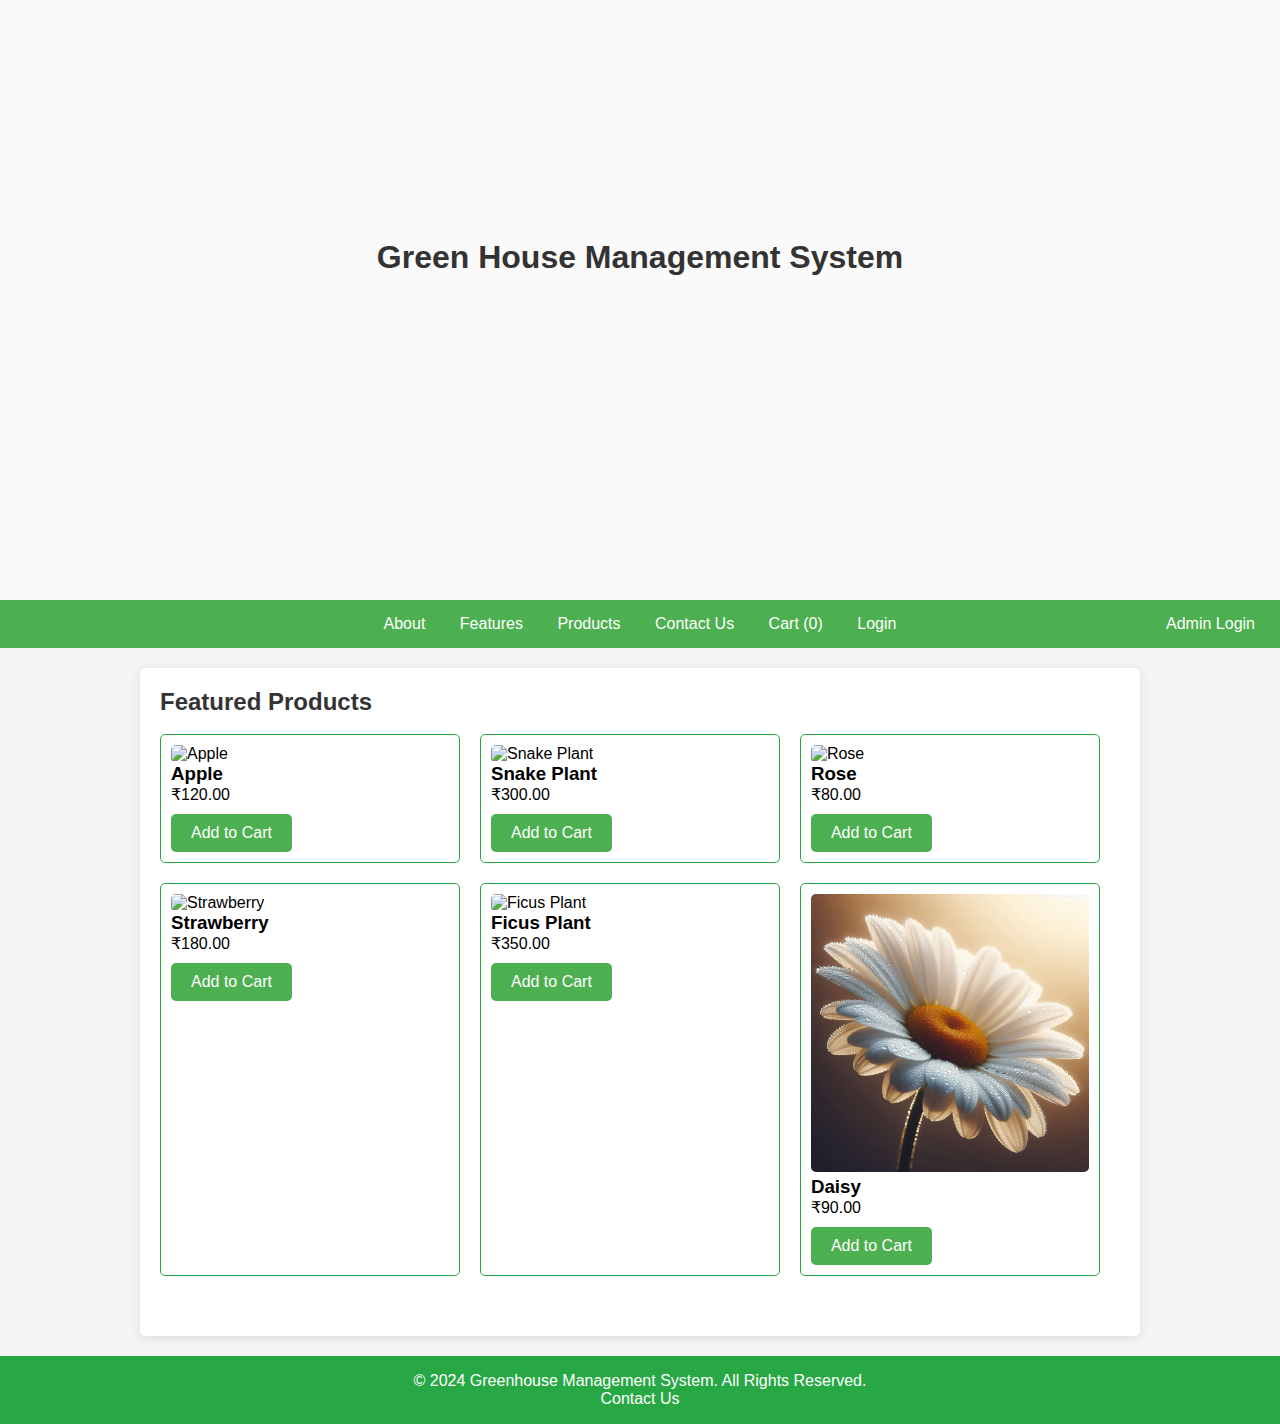
==== index.html @ 0571fd85 "Update index.html" ====
<!DOCTYPE html>
<html lang="en">
<head>
    <meta charset="UTF-8">
    <meta name="viewport" content="width=device-width, initial-scale=1.0">
    <title>Greenhouse Management System</title>
    <link rel="stylesheet" href="styles.css"> <!-- Link to external CSS file -->
</head>
<body>
   

    <header class="headerimg overlay">
        <div class="hero-content">
            <div class="hero-text">
                <h1>Green House Management System</h1>
            </div><!-- /.hero-text -->
        </div><!-- /.hero-content -->
        
    </header>
    <nav >
        <a href="about.html">About</a>
        <a href="features.html">Features</a>
        <a href="product.html">Products</a>
        <a href="contact.html">Contact Us</a>
        <a href="billing.html" id="cart-link">Cart (<span id="cart-count">0</span>)</a>
        <a  id="login-link"  href="login.html">Login</a>            
        <a style="position: absolute ;right: 10px;" href="admin.html">Admin Login</a>
    </nav>

    <div class="container">

        
        <section id="products">
        
            <h2>Featured Products</h2><br>

<div class="product-showcase">
    <!-- Featured Product 1 -->
    <div class="product" data-id="1">
        <img src="Img/apple.jpg" alt="Apple">
        <h3>Apple</h3>
        <p>₹120.00</p>
        <button onclick="addToCart(1, 'Img/apple.jpg', 'Apple', 120)">Add to Cart</button>
    </div>

    <!-- Featured Product 2 -->
    <div class="product" data-id="7">
        <img src="Img/snake_plant.jpg" alt="Snake Plant">
        <h3>Snake Plant</h3>
        <p>₹300.00</p>
        <button onclick="addToCart(7, 'Img/snake_plant.jpg', 'Snake Plant', 300)">Add to Cart</button>
    </div>

    <!-- Featured Product 3 -->
    <div class="product" data-id="13">
        <img src="Img/rose.jpg" alt="Rose">
        <h3>Rose</h3>
        <p>₹80.00</p>
        <button onclick="addToCart(13, 'Img/rose.jpg', 'Rose', 80)">Add to Cart</button>
    </div>

    <!-- Featured Product 4 -->
    <div class="product" data-id="3">
        <img src="Img/strawberry.jpg" alt="Strawberry">
        <h3>Strawberry</h3>
        <p>₹180.00</p>
        <button onclick="addToCart(3, 'Img/strawberry.jpg', 'Strawberry', 180)">Add to Cart</button>
    </div>

    <!-- Featured Product 5 -->
    <div class="product" data-id="11">
        <img src="Img/ficus.jpg" alt="Ficus Plant">
        <h3>Ficus Plant</h3>
        <p>₹350.00</p>
        <button onclick="addToCart(11, 'Img/ficus.jpg', 'Ficus Plant', 350)">Add to Cart</button>
    </div>

    <!-- Featured Product 6 -->
    <div class="product" data-id="17">
        <img src="Img/daisy.jpg" alt="Daisy">
        <h3>Daisy</h3>
        <p>₹90.00</p>
        <button onclick="addToCart(17, 'Img/daisy.jpg', 'Daisy', 90)">Add to Cart</button>
    </div>
</div>

        </section>
    </div>

    <footer>
        <p>&copy; 2024 Greenhouse Management System. All Rights Reserved.</p>
        <div>
            <a href="#contact" style="color: white; text-decoration: none;">Contact Us</a>
        </div>
    </footer>

    <script src="script.js"></script> <!-- Link to the JavaScript file -->
</body>
</html>
---- styles.css ----
.headerimg { 
    background: url(/img/hero.jpg) no-repeat center / cover; 
    height: 600px;
    width: 100%;
    display: table;
    position: relative;
}

.headerimg-about { 
    background: url(/img/portfolio-hero.jpg) no-repeat center / cover; 
    height: 100%;
    width: 100%;
    display: table;
    
    position: relative;
}
.headerimg-fea { 
    background: url(/img/portfolio-12.jpg) no-repeat center / cover; 
    height: 300px;
    width: 100%;
    display: table;
    
    position: relative;
}
.headerimg-cart { 
    background: url(/img/blog-hero.jpg) no-repeat center / cover; 
    height: 300px;
    width: 100%;
    display: table;
    
    position: relative;
}
body {
    font-family: Arial, sans-serif;
    margin: 0;
    padding: 0;
    background-color: #f4f4f4;
}




.overlay:before {
    content: '';
    background-color: rgba(255,255,255,0.5);
    height: 100%;
    width: 100%;
    position: absolute;
    top: 0;
    left: 0;
    z-index: 0;
  }

  .hero-content {
    display: table-cell;
    vertical-align: middle;
    padding-top: 75px;
}

.hero-text {
    max-width: 890px;
    width: 100%;
    margin: 0 auto;
    padding: 0 15px;
    text-align: center;
}

.hero-text h1 {
    position: relative;
    margin: 0;
    top: -80px;
}

.hero-text p {
    position: relative;
    margin: 45px 0 30px;
    font-size: 20px;
    color: #26272d;
}

.hero-text .btn {
    position: relative;
    background-color: transparent;
}

.hero-text .btn:hover {
    background-color: #26272d;
    color: #fff;
}

.hero .breadcrumb {
    padding-top: 60px;
    margin-bottom: 0;
}

.hero .breadcrumb:before {
    content: '';
    display: block;
    position: absolute;
    left: 50%;
    bottom: 45px;
    height: 12px;
    width: 80px;
    border-top: 5px solid #fff;
    border-bottom: 3px solid #fff;
    transform: translateX(-50%);
    -moz-transform: translateX(-50%);
    -webkit-transform: translateX(-50%);
    -o-transform: translateX(-50%);
    -ms-transform: translateX(-50%);
}

nav {
    margin: 1rem 0;
    position: sticky;
    top: -1px;
    z-index: 10;
}

nav a {
    margin: 0 15px;
    color: white;
    text-decoration: none;
}

.container {
    max-width: 1000px;
    margin: 0 auto;
    padding: 20px;
    background: white;
    border-radius: 5px;
    box-shadow: 0 0 10px rgba(0, 0, 0, 0.1);
}

h1, h2 {
    color: #333;
}

.features {
    display: grid;
    grid-template-columns: repeat(auto-fill, minmax(300px, 1fr));
    gap: 20px;
    margin-bottom: 40px;
}

.feature {
    background: #e7f9e7; /* Light green for features */
    border: 1px solid #28a745;
    border-radius: 5px;
    padding: 20px;
    text-align: center;
}

.product-showcase {
    display: flex;
    flex-wrap: wrap;
    gap: 20px;
    margin-bottom: 40px;
}

.product {
    border: 1px solid #28a745;
    border-radius: 5px;
    padding: 10px;
    width: calc(33.33% - 20px); /* Three products per row */
    box-sizing: border-box;
    background: #fff;
    transition: transform 0.2s;
}

.product img {
    max-width: 100%;
    border-radius: 5px;
}

.product:hover {
    transform: scale(1.02);
    z-index: 1;
}

footer {
    text-align: center;
    padding: 1rem;
    background-color: #28a745; /* Green color for footer */
    color: white;
    position: relative;
    bottom: 0;

    width: 100%;
}

@media (max-width: 768px) {
    .product {
        width: calc(50% - 20px); /* Two products per row */
    }
}

@media (max-width: 480px) {
    .product {
        width: 100%; /* One product per row */
    }
}




/*######################    Billing      #################*/
/* General Reset */
* {
    box-sizing: border-box;
    margin: 0;
    padding: 0;
}

/* Body Styles */
body {
    font-family: Arial, sans-serif;
    background-color: #f4f4f4;
}

/* Header Styles */
header {
    background-color: #4CAF50;
    color: white;
    padding: 15px;
    text-align: center;
    margin: 0;
}

nav {
    background-color: #4CAF50;
    color: white;
    padding: 15px;
    text-align: center;
    margin: 0;
}

nav a {
    color: white;
    text-decoration: none;
}

/* Container for Cart Products */
.container {

    margin: 20px auto;
    padding: 20px;
    background-color: white;
    border-radius: 5px;
    box-shadow: 0 2px 10px rgba(0, 0, 0, 0.1);
}

/* Cart Product Styles */
.cart-product {
    display: flex;
    align-items: center;
    margin-bottom: 15px;
    border-bottom: 1px solid #ddd;
    padding-bottom: 10px;
}

.cart-product img {
    width: 100px; /* Set width of product image */
    height: auto;
    margin-right: 20px;
}

.quantity-controls {
    display: flex;
    align-items: center;
}

.quantity-controls button {
    background-color: #007bff;
    color: white;
    border: none;
    padding: 5px 10px;
    margin: 0 5px;
    cursor: pointer;
    border-radius: 4px;
}

.quantity-controls button:hover {
    background-color: #0056b3;
}

/* Total Amount Styles */
.total {
    font-weight: bold;
    margin-top: 20px;
}

/* Button Styles */
button {
    background-color: #28a745;
    color: white;
    border: none;
    padding: 10px 15px;
    border-radius: 5px;
    cursor: pointer;
}

button:hover {
    background-color: #218838;
}

/* Popup Styles */
.popup {
    display: none; /* Hidden by default */
    position: fixed; /* Stay in place */
    z-index: 1000; /* Sit on top */
    left: 0;
    top: 0;
    width: 100%; /* Full width */
    height: 100%; /* Full height */
    overflow: auto; /* Enable scroll if needed */
    background-color: rgba(0, 0, 0, 0.7); /* Black w/ opacity */
}

.popup-content {
    background-color: #fefefe;
    margin: 15% auto; /* 15% from the top and centered */
    padding: 20px;
    border: 1px solid #888;
    width: 80%; /* Could be more or less, depending on screen size */
    border-radius: 5px;
}

/* Form Styles */
#order-form {
    display: flex;
    flex-direction: column; /* Vertical layout for form */
}

#order-form label {
    margin-top: 10px;
}

#order-form input {
    padding: 10px;
    border: 1px solid #ccc;
    border-radius: 4px;
    margin-bottom: 10px;
}

/* Thank You Popup Styles *//* Popup Styles */
.popup {
    text-align: center;
    display: none; /* Hidden by default */
    position: fixed;
    z-index: 10000;
    left: 0;
    top: 0;
    width: 100%;
    height: 100%;
    overflow: auto; /* Enable scroll if needed */
    background-color: rgba(0, 0, 0, 0.5); /* Black w/ opacity */
    animation: fadeIn 0.5s; /* Fade in animation */
}

.popup-content {
    background-color: #fff;
    margin: 15% auto;
    padding: 20px;
    position: relative;
    border: 1px solid #888;
    width: 50%; /* Could be more or less, depending on screen size */
    border-radius: 5px;
    top: -100px;
    box-shadow: 0 4px 8px rgba(0, 0, 0, 0.2);
}

.popup h2 {
    margin-bottom: 5px;
    color: #333;
}

.popup p, .popup h3 {
       margin-bottom: 5px;
    color: #555;
}

.close {
    color: #aaa;
    float: right;
    font-size: 28px;
    font-weight: bold;
}

.close:hover,
.close:focus {
    color: black;
    text-decoration: none;
    cursor: pointer;
}

button {
    background-color: #4CAF50; /* Green */
    border: none;
    color: white;
    padding: 10px 20px;
    text-align: center;
    text-decoration: none;
    display: inline-block;
    font-size: 16px;
    margin-top: 10px;
    cursor: pointer;
    border-radius: 5px;
}

button:hover {
    background-color: #45a049; /* Darker green */
}

/* Animation */
@keyframes fadeIn {
    from { opacity: 0; }
    to { opacity: 1; }
}
/* Popup Styles (For Login) */
#login-popup .popup-content {
    padding: 30px;
}

#login-popup input {
    width: 100%;
    padding: 10px;
    margin: 10px 0;
}

#login-popup button {
    background-color: #4CAF50; /* Green */
    border: none;
    color: white;
    padding: 10px 15px;
    text-align: center;
    text-decoration: none;
    display: inline-block;
    font-size: 16px;
    margin-top: 10px;
    cursor: pointer;
    border-radius: 5px;
}
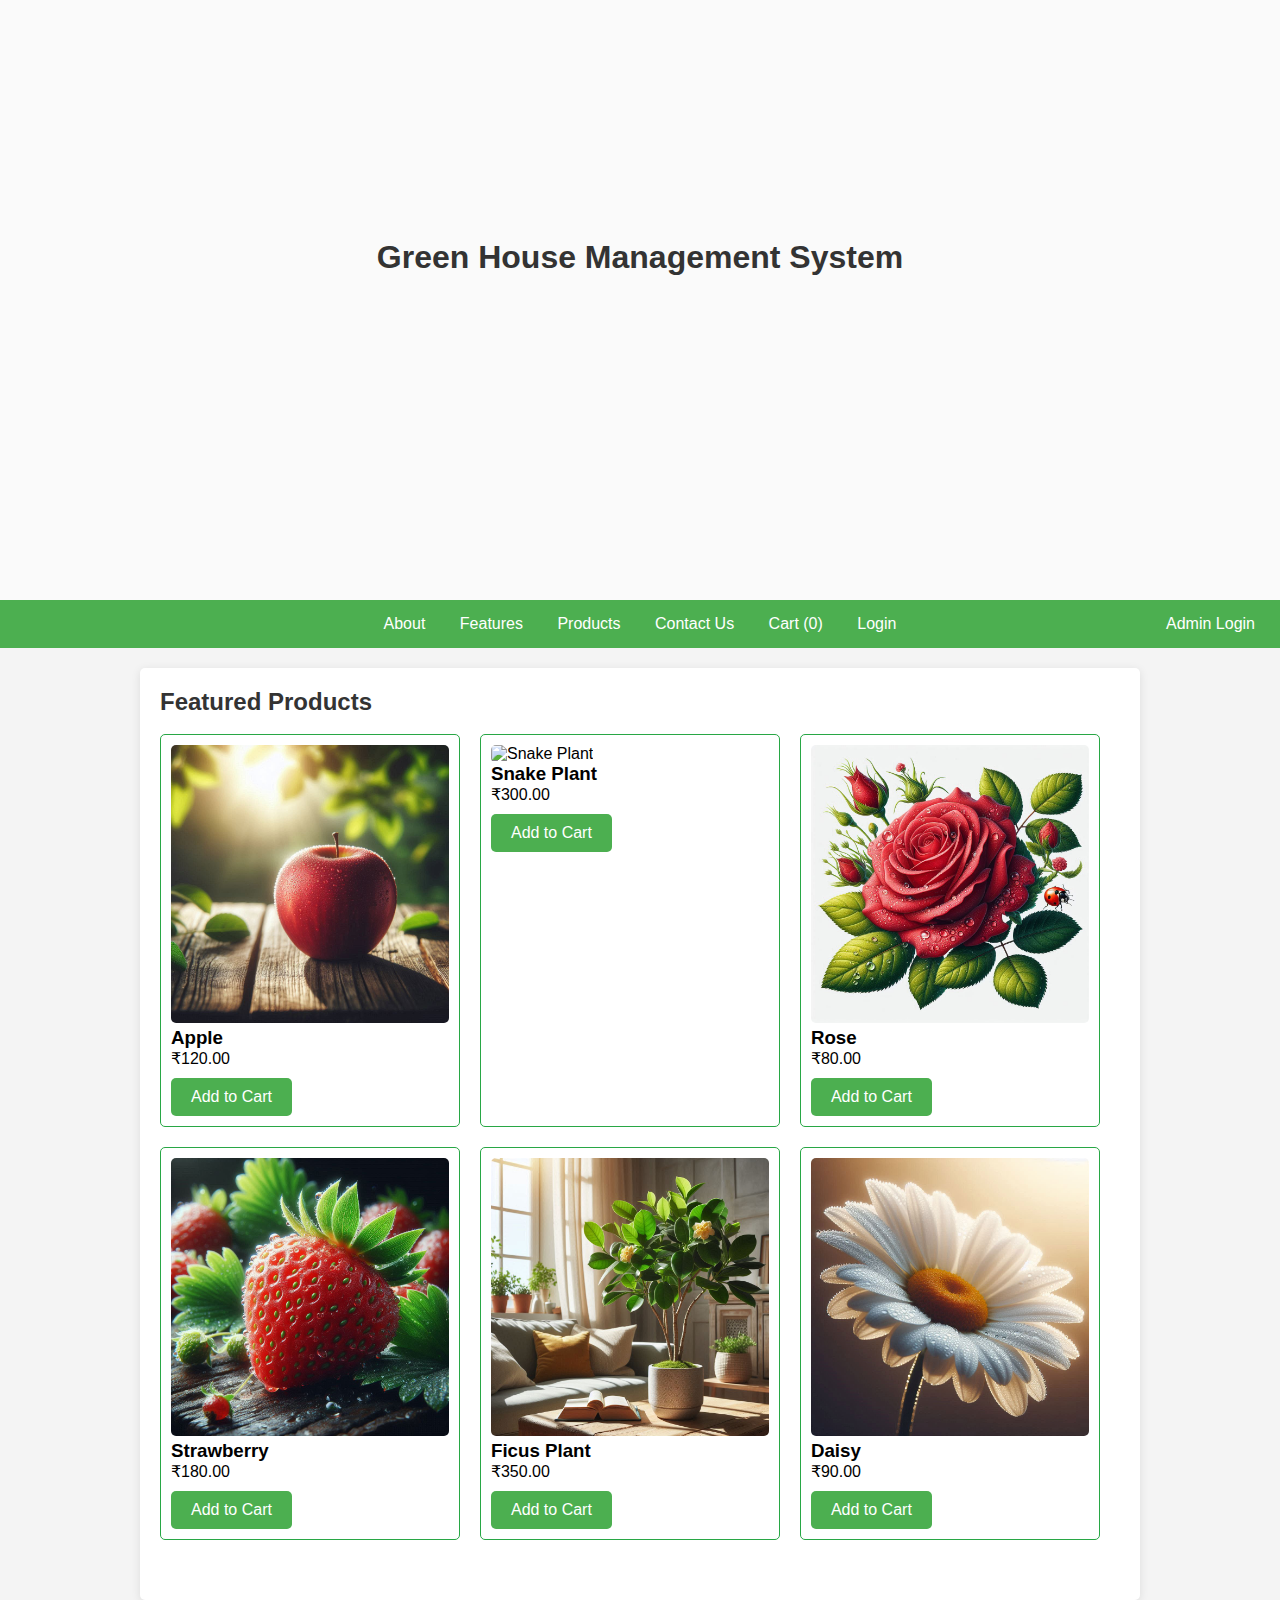
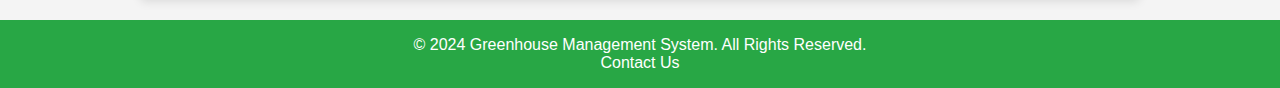
==== commit 7c9c5b56: "Update index.html" ====
--- a/index.html
+++ b/index.html
@@ -4,7 +4,7 @@
     <meta charset="UTF-8">
     <meta name="viewport" content="width=device-width, initial-scale=1.0">
     <title>Greenhouse Management System</title>
-    <link rel="stylesheet" href="styles.css"> <!-- Link to external CSS file -->
+    <link rel="stylesheet" href="https://pravinga513.github.io/GreenHouseProject/styles.css"> <!-- Link to external CSS file -->
 </head>
 <body>
    
@@ -37,50 +37,50 @@
 <div class="product-showcase">
     <!-- Featured Product 1 -->
     <div class="product" data-id="1">
-        <img src="Img/apple.jpg" alt="Apple">
+        <img src="Img/Apple.jpg" alt="Apple">
         <h3>Apple</h3>
         <p>₹120.00</p>
-        <button onclick="addToCart(1, 'Img/apple.jpg', 'Apple', 120)">Add to Cart</button>
+        <button onclick="addToCart(1, 'Img/Apple.jpg', 'Apple', 120)">Add to Cart</button>
     </div>
 
     <!-- Featured Product 2 -->
     <div class="product" data-id="7">
-        <img src="Img/snake_plant.jpg" alt="Snake Plant">
+        <img src="Img/Snake_plant.jpg" alt="Snake Plant">
         <h3>Snake Plant</h3>
         <p>₹300.00</p>
-        <button onclick="addToCart(7, 'Img/snake_plant.jpg', 'Snake Plant', 300)">Add to Cart</button>
+        <button onclick="addToCart(7, 'Img/Snake_plant.jpg', 'Snake Plant', 300)">Add to Cart</button>
     </div>
 
     <!-- Featured Product 3 -->
     <div class="product" data-id="13">
-        <img src="Img/rose.jpg" alt="Rose">
+        <img src="Img/Rose.jpg" alt="Rose">
         <h3>Rose</h3>
         <p>₹80.00</p>
-        <button onclick="addToCart(13, 'Img/rose.jpg', 'Rose', 80)">Add to Cart</button>
+        <button onclick="addToCart(13, 'Img/Rose.jpg', 'Rose', 80)">Add to Cart</button>
     </div>
 
     <!-- Featured Product 4 -->
     <div class="product" data-id="3">
-        <img src="Img/strawberry.jpg" alt="Strawberry">
+        <img src="Img/Strawberry.jpg" alt="Strawberry">
         <h3>Strawberry</h3>
         <p>₹180.00</p>
-        <button onclick="addToCart(3, 'Img/strawberry.jpg', 'Strawberry', 180)">Add to Cart</button>
+        <button onclick="addToCart(3, 'Img/Strawberry.jpg', 'Strawberry', 180)">Add to Cart</button>
     </div>
 
     <!-- Featured Product 5 -->
     <div class="product" data-id="11">
-        <img src="Img/ficus.jpg" alt="Ficus Plant">
+        <img src="Img/Ficus.jpg" alt="Ficus Plant">
         <h3>Ficus Plant</h3>
         <p>₹350.00</p>
-        <button onclick="addToCart(11, 'Img/ficus.jpg', 'Ficus Plant', 350)">Add to Cart</button>
+        <button onclick="addToCart(11, 'Img/Ficus.jpg', 'Ficus Plant', 350)">Add to Cart</button>
     </div>
 
     <!-- Featured Product 6 -->
     <div class="product" data-id="17">
-        <img src="Img/daisy.jpg" alt="Daisy">
+        <img src="Img/Daisy.jpg" alt="Daisy">
         <h3>Daisy</h3>
         <p>₹90.00</p>
-        <button onclick="addToCart(17, 'Img/daisy.jpg', 'Daisy', 90)">Add to Cart</button>
+        <button onclick="addToCart(17, 'Img/Daisy.jpg', 'Daisy', 90)">Add to Cart</button>
     </div>
 </div>
 
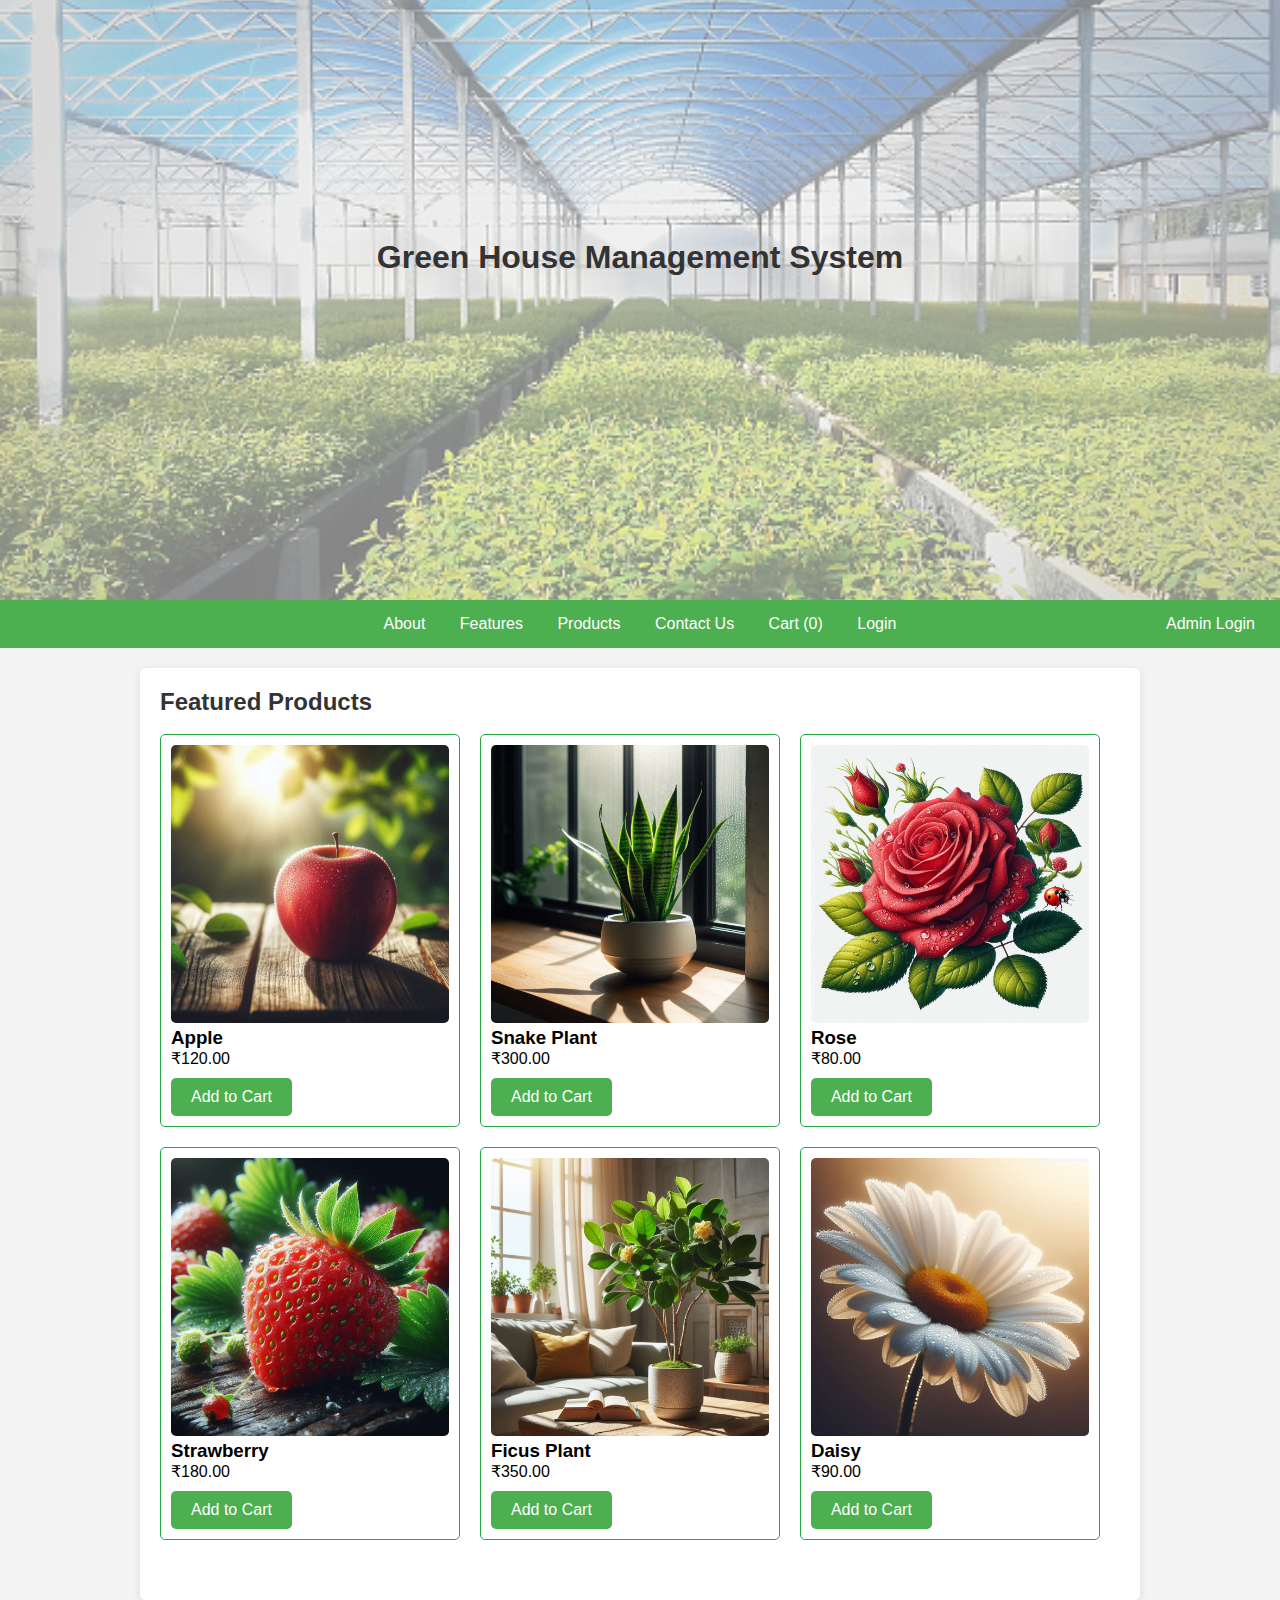
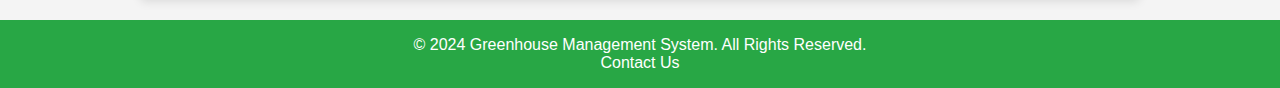
==== commit e30d4121: "Update index.html" ====
--- a/index.html
+++ b/index.html
@@ -45,10 +45,10 @@
 
     <!-- Featured Product 2 -->
     <div class="product" data-id="7">
-        <img src="Img/Snake_plant.jpg" alt="Snake Plant">
+        <img src="Img/Snake_Plant.jpg" alt="Snake Plant">
         <h3>Snake Plant</h3>
         <p>₹300.00</p>
-        <button onclick="addToCart(7, 'Img/Snake_plant.jpg', 'Snake Plant', 300)">Add to Cart</button>
+        <button onclick="addToCart(7, 'Img/Snake_Plant.jpg', 'Snake Plant', 300)">Add to Cart</button>
     </div>
 
     <!-- Featured Product 3 -->
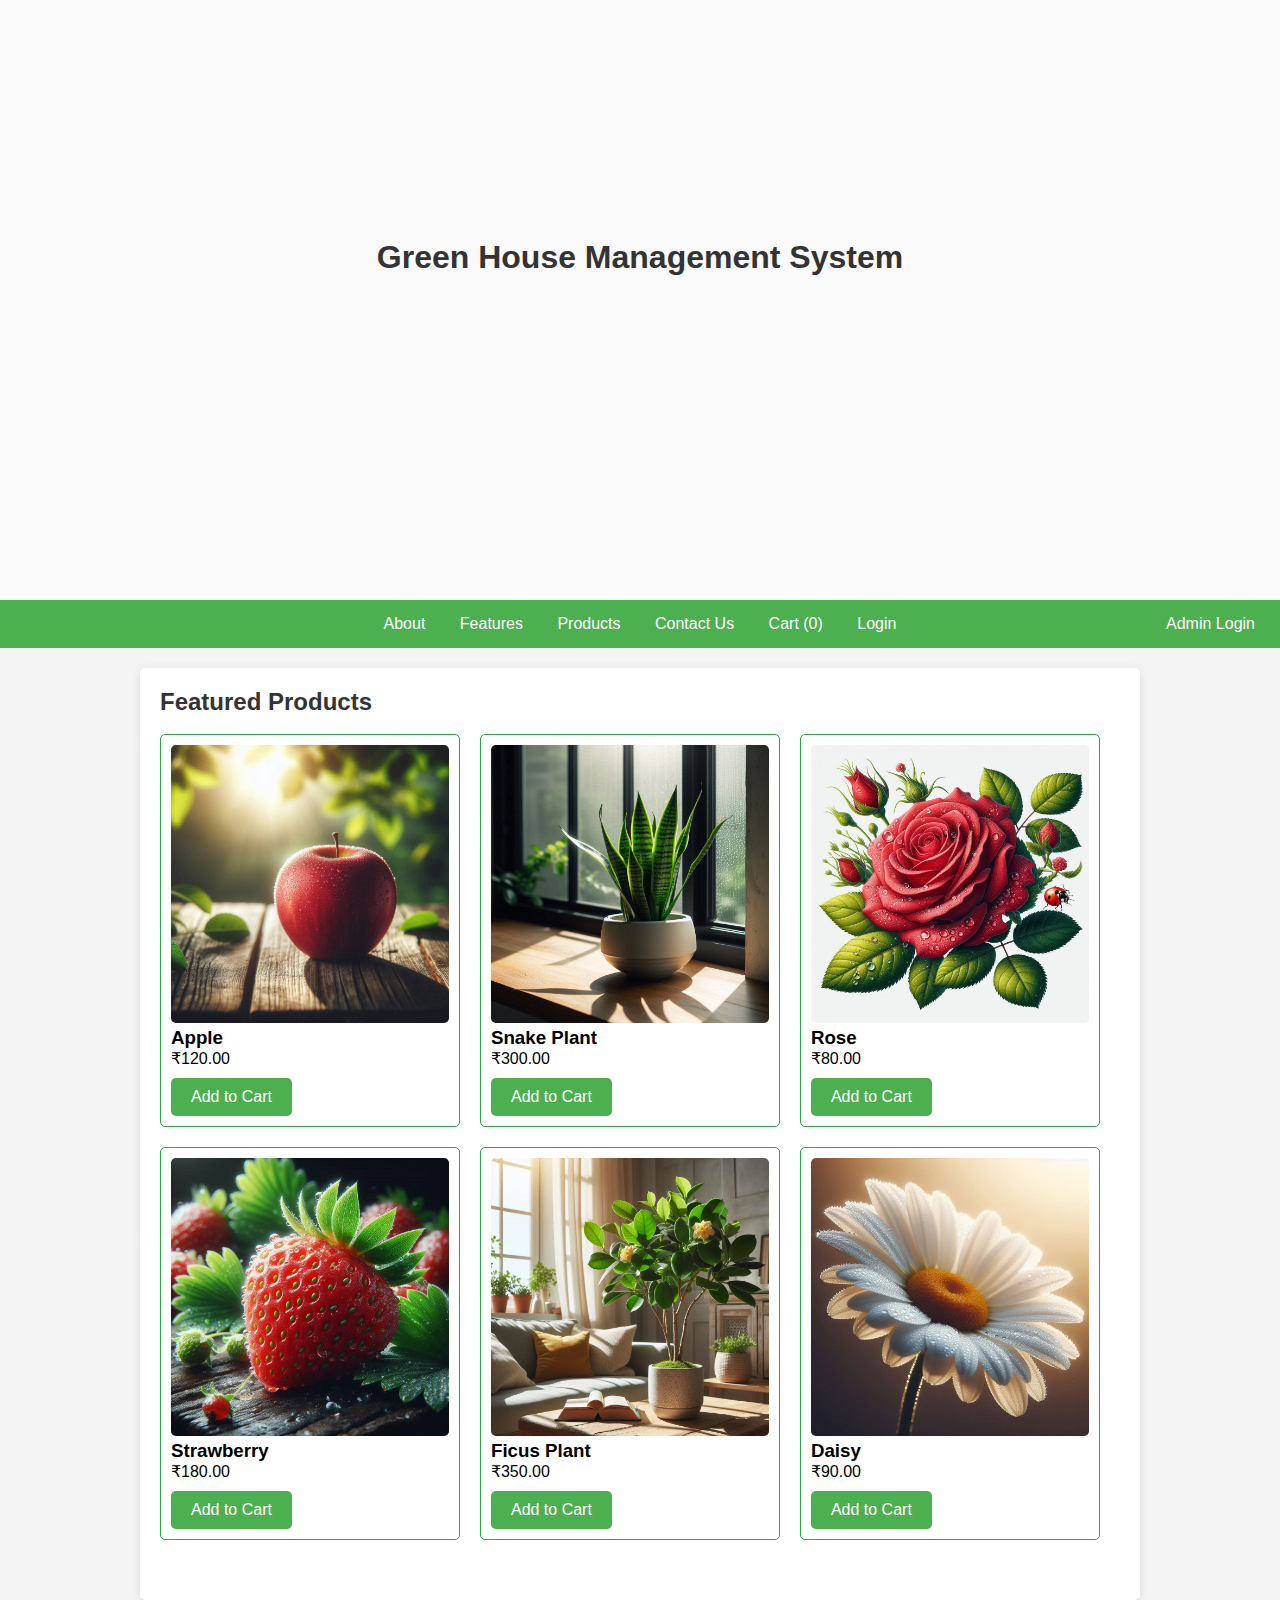
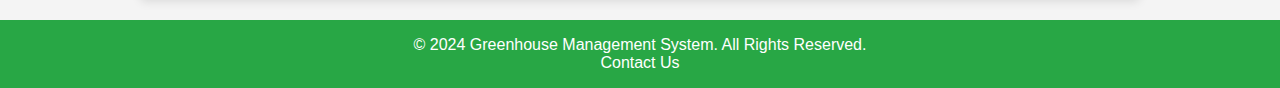
==== commit 6fb988a8: "Update index.html" ====
--- a/index.html
+++ b/index.html
@@ -45,7 +45,7 @@
 
     <!-- Featured Product 2 -->
     <div class="product" data-id="7">
-        <img src="Img/Snake_Plant.jpg" alt="Snake Plant">
+        <img src="Img/Snake_plant.jpg" alt="Snake Plant">
         <h3>Snake Plant</h3>
         <p>₹300.00</p>
         <button onclick="addToCart(7, 'Img/Snake_Plant.jpg', 'Snake Plant', 300)">Add to Cart</button>
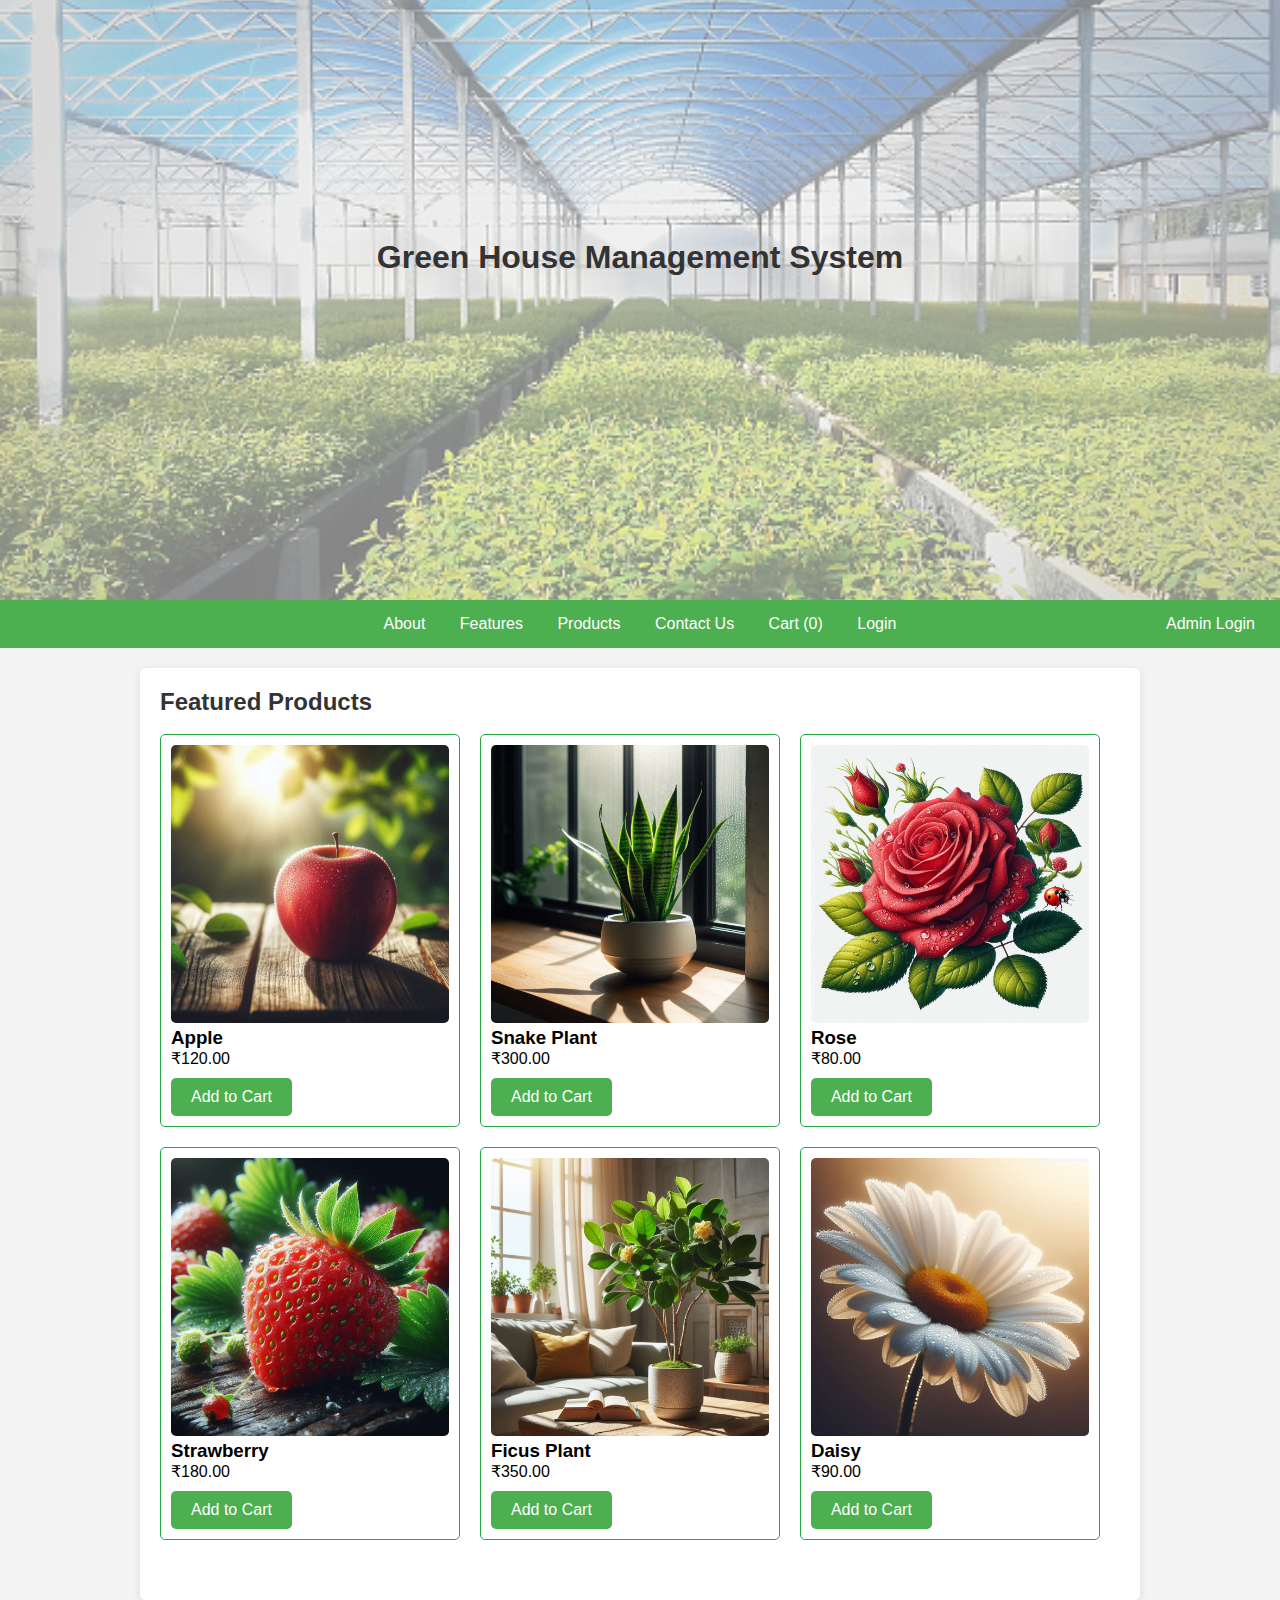
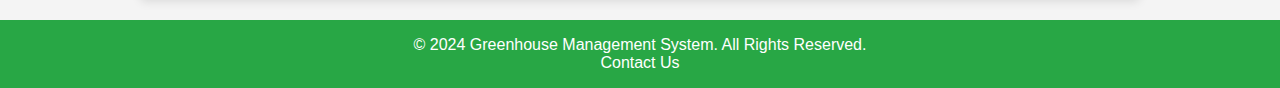
==== commit bd0915e1: "Update index.html" ====
--- a/index.html
+++ b/index.html
@@ -48,7 +48,7 @@
         <img src="Img/Snake_plant.jpg" alt="Snake Plant">
         <h3>Snake Plant</h3>
         <p>₹300.00</p>
-        <button onclick="addToCart(7, 'Img/Snake_Plant.jpg', 'Snake Plant', 300)">Add to Cart</button>
+        <button onclick="addToCart(7, 'Img/Snake_plant.jpg', 'Snake Plant', 300)">Add to Cart</button>
     </div>
 
     <!-- Featured Product 3 -->
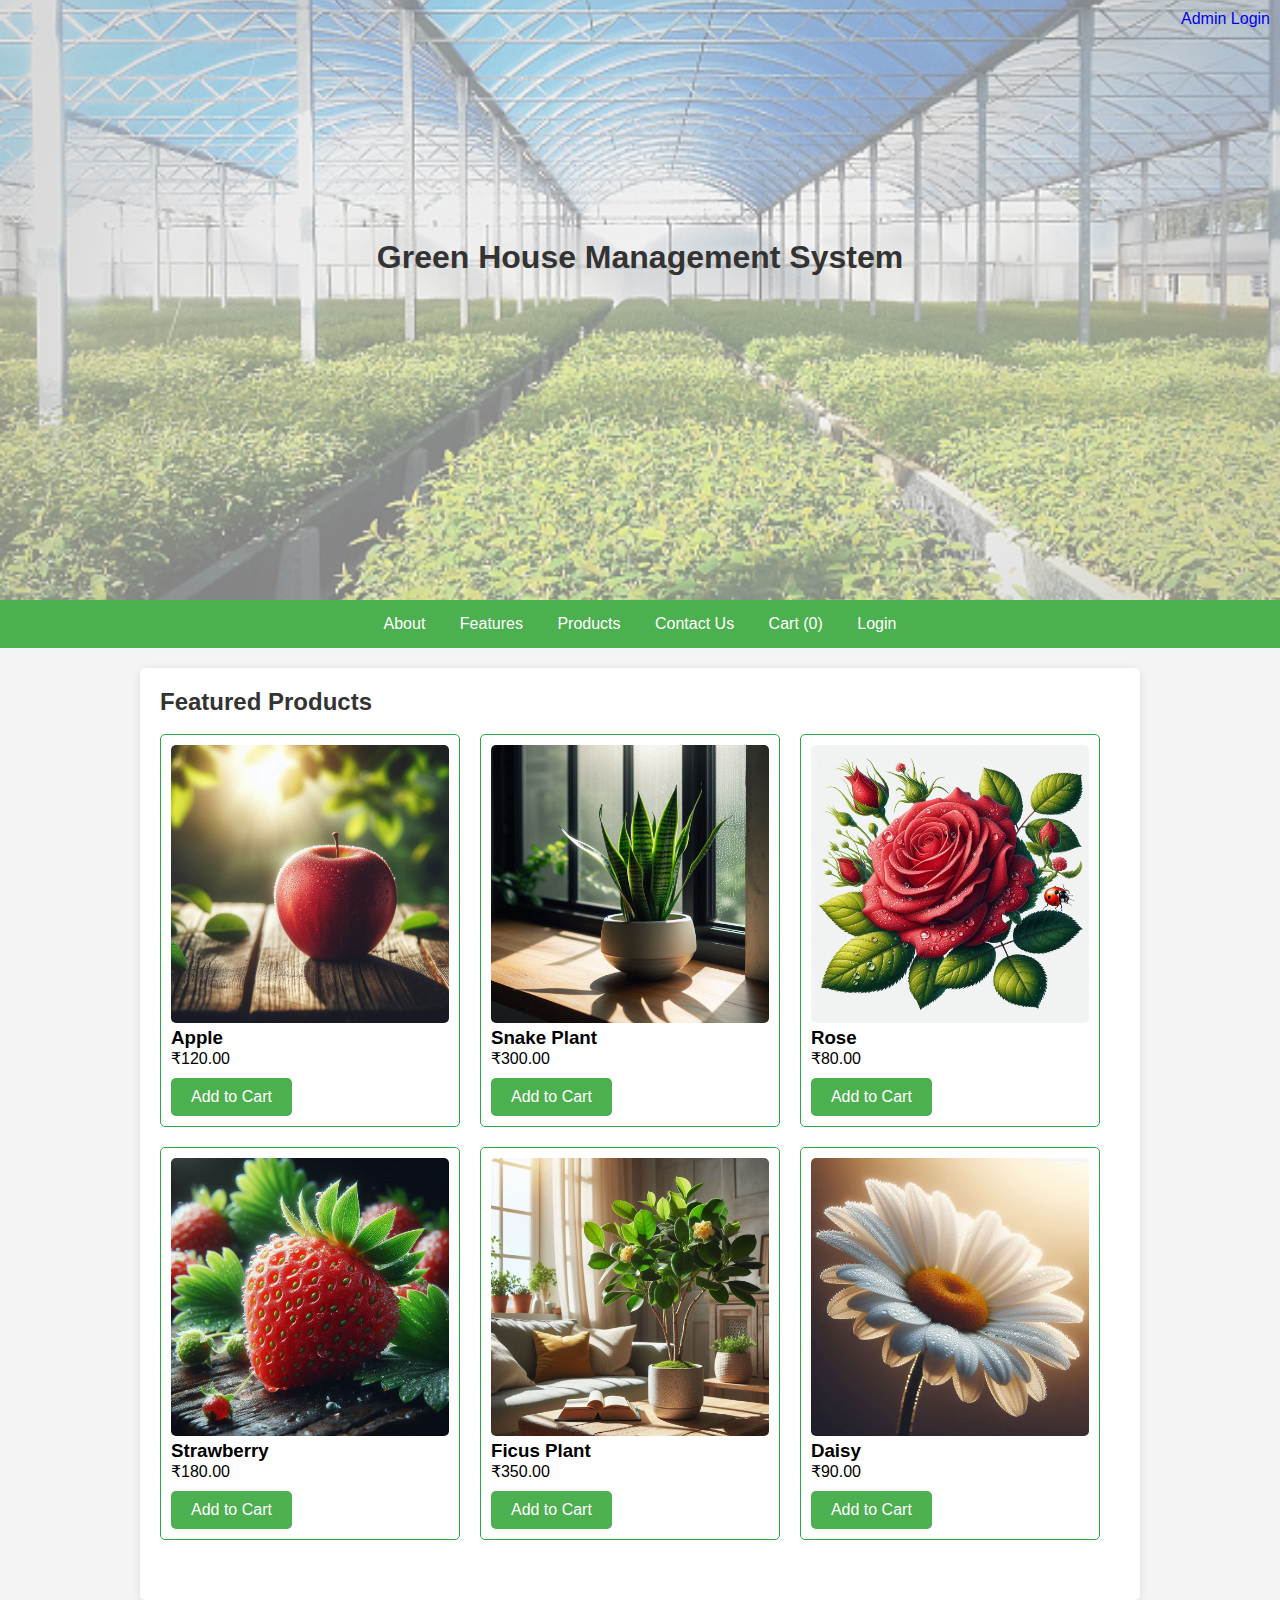
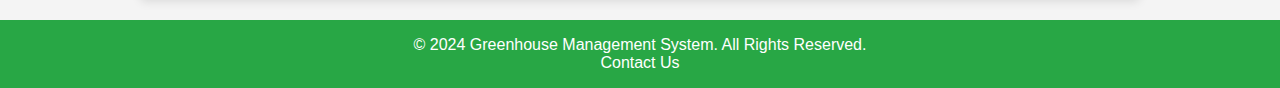
==== commit 7a48be94: "Update index.html" ====
--- a/index.html
+++ b/index.html
@@ -10,6 +10,7 @@
    
 
     <header class="headerimg overlay">
+           <a style="position: absolute;top:10px; right: 10px;  text-decoration: none;" onclick="logout()" href="index.html">Admin Login</a>
         <div class="hero-content">
             <div class="hero-text">
                 <h1>Green House Management System</h1>
@@ -24,7 +25,6 @@
         <a href="contact.html">Contact Us</a>
         <a href="billing.html" id="cart-link">Cart (<span id="cart-count">0</span>)</a>
         <a  id="login-link"  href="login.html">Login</a>            
-        <a style="position: absolute ;right: 10px;" href="admin.html">Admin Login</a>
     </nav>
 
     <div class="container">
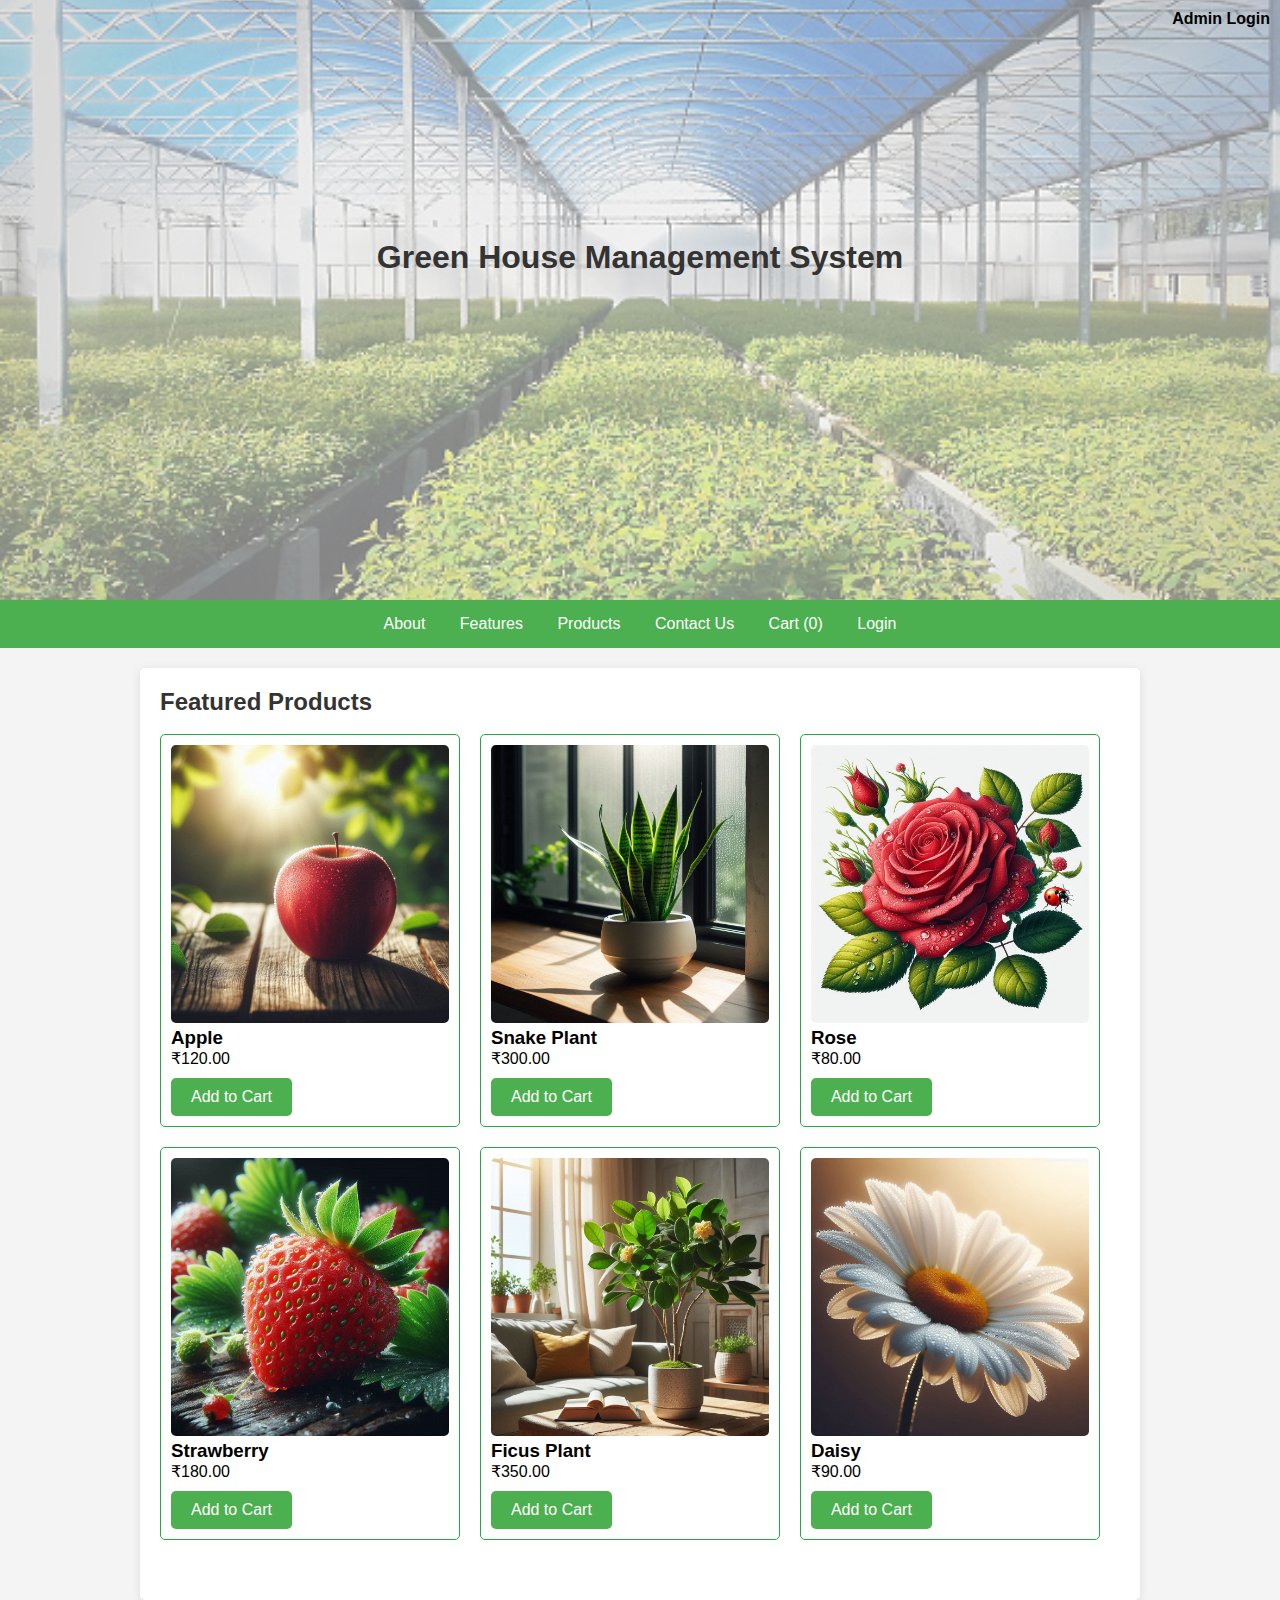
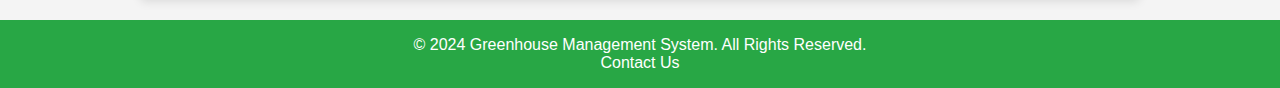
==== commit 121fad8b: "Update index.html" ====
--- a/index.html
+++ b/index.html
@@ -10,7 +10,7 @@
    
 
     <header class="headerimg overlay">
-           <a style="position: absolute;top:10px; right: 10px;  text-decoration: none;" onclick="logout()" href="index.html">Admin Login</a>
+           <a style="position: absolute;top:10px; right: 10px; color:black;  text-decoration: none;" onclick="logout()" href="index.html"><b>Admin Login</b></a>
         <div class="hero-content">
             <div class="hero-text">
                 <h1>Green House Management System</h1>
